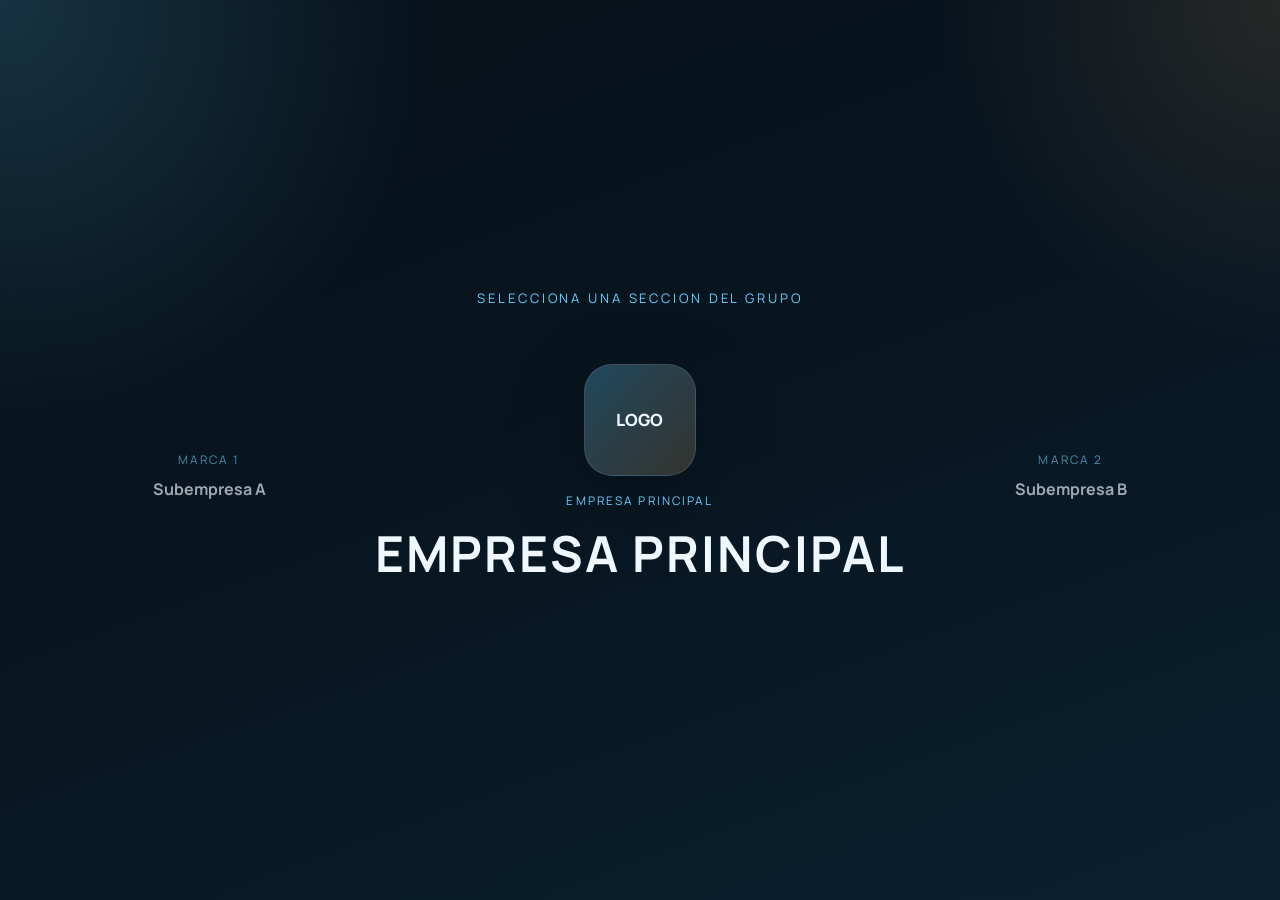
==== Plantillas/V1/Index.html @ ebe1cbdd "Add V1 corporate template" ====
<!DOCTYPE html>
<html lang="es">
<head>
    <meta charset="UTF-8">
    <meta name="viewport" content="width=device-width, initial-scale=1.0">
    <title>Inicio Empresas</title>
    <link rel="preconnect" href="https://fonts.googleapis.com">
    <link rel="preconnect" href="https://fonts.gstatic.com" crossorigin>
    <link href="https://fonts.googleapis.com/css2?family=Manrope:wght@400;500;600;700;800&display=swap" rel="stylesheet">
    <link rel="stylesheet" href="styles_v1.css">
</head>
<body class="portal-body">
    <main class="portal-shell">
        <p class="portal-kicker">Selecciona una seccion del grupo</p>

        <div class="portal-layout">
            <a class="portal-item portal-side" href="marca1.html">
                <span class="portal-item-label">Marca 1</span>
                <strong>Subempresa A</strong>
            </a>

            <a class="portal-item portal-center" href="empresa.html">
                <span class="portal-logo">LOGO</span>
                <span class="portal-item-label">Empresa principal</span>
                <strong>EMPRESA PRINCIPAL</strong>
            </a>

            <a class="portal-item portal-side" href="marca2.html">
                <span class="portal-item-label">Marca 2</span>
                <strong>Subempresa B</strong>
            </a>
        </div>
    </main>
</body>
</html>
---- Plantillas/V1/styles_v1.css ----
:root {
    --bg: #08151f;
    --bg-soft: #102433;
    --surface: rgba(9, 24, 36, 0.72);
    --surface-strong: #102c40;
    --line: rgba(173, 216, 255, 0.14);
    --text: #eff7ff;
    --muted: #a7bed0;
    --accent: #62d0ff;
    --accent-strong: #2da8d8;
    --accent-warm: #ffb86c;
    --shadow: 0 24px 80px rgba(0, 0, 0, 0.28);
}

* {
    box-sizing: border-box;
}

html {
    scroll-behavior: smooth;
}

body {
    margin: 0;
    font-family: "Manrope", sans-serif;
    color: var(--text);
    background:
        radial-gradient(circle at top left, rgba(98, 208, 255, 0.18), transparent 28%),
        radial-gradient(circle at top right, rgba(255, 184, 108, 0.12), transparent 22%),
        linear-gradient(160deg, #061019 0%, #08151f 45%, #0a2030 100%);
    min-height: 100vh;
}

.portal-body {
    display: flex;
    align-items: center;
    justify-content: center;
    padding: 24px;
}

.portal-shell {
    width: min(1100px, 100%);
    text-align: center;
}

.portal-kicker {
    margin: 0 0 28px;
    text-transform: uppercase;
    letter-spacing: 0.22em;
    font-size: 0.82rem;
    color: var(--accent);
}

.portal-layout {
    display: flex;
    align-items: center;
    justify-content: center;
    gap: 42px;
}

.portal-item {
    text-align: center;
    cursor: pointer;
    transition: transform 0.3s ease, opacity 0.3s ease, border-color 0.3s ease;
    opacity: 0.65;
    color: var(--text);
}

.portal-item:hover {
    transform: scale(1.08);
    opacity: 1;
}

.portal-item strong {
    display: block;
    margin-top: 10px;
}

.portal-side {
    min-width: 180px;
    padding: 28px 18px;
    border-radius: 24px;
    border: 1px solid transparent;
}

.portal-side:hover {
    border-color: var(--line);
    background: rgba(255, 255, 255, 0.03);
}

.portal-center {
    opacity: 1;
    padding: 26px 34px;
}

.portal-center strong {
    font-size: clamp(1.9rem, 4vw, 3.1rem);
    letter-spacing: 0.04em;
}

.portal-logo {
    width: 112px;
    height: 112px;
    margin: 0 auto 16px;
    display: grid;
    place-items: center;
    border-radius: 28px;
    background: linear-gradient(135deg, rgba(98, 208, 255, 0.28), rgba(255, 184, 108, 0.18));
    border: 1px solid var(--line);
    box-shadow: var(--shadow);
    font-weight: 800;
    font-size: 1.05rem;
}

.portal-item-label {
    display: block;
    text-transform: uppercase;
    letter-spacing: 0.18em;
    font-size: 0.74rem;
    color: var(--accent);
}

a {
    color: inherit;
    text-decoration: none;
}

p {
    color: var(--muted);
    line-height: 1.7;
}

.hero,
.page-shell {
    width: min(1180px, calc(100% - 32px));
    margin: 0 auto;
}

.hero {
    padding: 24px 0 48px;
}

.topbar,
.page-topbar {
    display: flex;
    align-items: center;
    justify-content: space-between;
    gap: 16px;
    padding: 14px 0;
}

.brand-lockup {
    display: flex;
    align-items: center;
    gap: 16px;
}

.brand-lockup h1,
.page-title h1 {
    margin: 0;
    font-size: clamp(1.6rem, 2vw, 2.2rem);
}

.eyebrow,
.section-tag,
.card-label,
.card-pill,
.mini-label {
    text-transform: uppercase;
    letter-spacing: 0.18em;
    font-size: 0.76rem;
    color: var(--accent);
    margin: 0 0 8px;
}

.brand-badge,
.logo-box {
    width: 64px;
    height: 64px;
    border-radius: 18px;
    display: grid;
    place-items: center;
    background: linear-gradient(135deg, rgba(98, 208, 255, 0.25), rgba(255, 184, 108, 0.2));
    border: 1px solid var(--line);
    color: var(--text);
    font-weight: 800;
    box-shadow: var(--shadow);
}

.hero-content,
.page-hero {
    display: grid;
    grid-template-columns: 1.3fr 0.9fr;
    gap: 28px;
    align-items: stretch;
    padding-top: 42px;
}

.hero-copy,
.hero-card,
.page-copy,
.info-panel,
.content-card,
.brand-card,
.timeline-item {
    background: var(--surface);
    backdrop-filter: blur(14px);
    border: 1px solid var(--line);
    border-radius: 28px;
    box-shadow: var(--shadow);
}

.hero-copy,
.page-copy {
    padding: 42px;
}

.hero-copy h2,
.page-copy h2 {
    font-size: clamp(2.3rem, 4vw, 4.6rem);
    line-height: 1.05;
    margin: 0 0 18px;
    max-width: 12ch;
}

.hero-actions,
.button-row {
    display: flex;
    flex-wrap: wrap;
    gap: 14px;
    margin-top: 28px;
}

.button {
    display: inline-flex;
    align-items: center;
    justify-content: center;
    padding: 14px 22px;
    border-radius: 999px;
    background: linear-gradient(135deg, var(--accent), var(--accent-strong));
    color: #04121b;
    font-weight: 700;
}

.button-ghost {
    background: transparent;
    color: var(--text);
    border: 1px solid var(--line);
}

.hero-card,
.info-panel {
    padding: 30px;
}

.check-list,
.nav-links {
    margin: 18px 0 0;
    padding: 0;
    list-style: none;
}

.check-list li,
.nav-links li {
    padding: 14px 0;
    border-bottom: 1px solid var(--line);
    color: var(--text);
}

.check-list li:last-child,
.nav-links li:last-child {
    border-bottom: 0;
}

.section {
    width: min(1180px, calc(100% - 32px));
    margin: 0 auto;
    padding: 28px 0 56px;
}

.section-alt {
    padding-bottom: 80px;
}

.section-heading {
    max-width: 760px;
    margin-bottom: 26px;
}

.section-heading h3,
.content-card h3 {
    margin: 0 0 12px;
    font-size: clamp(1.6rem, 2vw, 2.4rem);
}

.ecosystem-grid,
.timeline-grid,
.content-grid,
.highlights-grid {
    display: grid;
    gap: 20px;
}

.ecosystem-grid {
    grid-template-columns: repeat(3, minmax(0, 1fr));
}

.timeline-grid {
    grid-template-columns: repeat(3, minmax(0, 1fr));
}

.brand-card,
.timeline-item,
.content-card {
    padding: 28px;
}

.brand-card h4,
.timeline-item h4 {
    margin: 10px 0 12px;
    font-size: 1.3rem;
}

.brand-card a {
    display: inline-flex;
    margin-top: 18px;
    font-weight: 700;
    color: var(--accent);
}

.featured {
    background:
        linear-gradient(160deg, rgba(98, 208, 255, 0.16), rgba(255, 184, 108, 0.08)),
        var(--surface);
}

.timeline-item span {
    display: inline-flex;
    width: 42px;
    height: 42px;
    align-items: center;
    justify-content: center;
    border-radius: 50%;
    background: rgba(98, 208, 255, 0.16);
    color: var(--accent);
    font-weight: 800;
}

.page-shell {
    padding: 24px 0 64px;
}

.page-title p {
    margin: 6px 0 0;
}

.page-copy {
    min-height: 100%;
}

.page-copy h2 {
    max-width: 14ch;
}

.content-grid {
    grid-template-columns: repeat(2, minmax(0, 1fr));
    margin-top: 26px;
}

.highlights-grid {
    grid-template-columns: repeat(3, minmax(0, 1fr));
    margin-top: 26px;
}

.highlight-box {
    padding: 22px;
    border-radius: 24px;
    border: 1px solid var(--line);
    background: rgba(255, 255, 255, 0.03);
}

.highlight-box h4 {
    margin: 10px 0 10px;
}

.content-card p:last-child,
.highlight-box p:last-child {
    margin-bottom: 0;
}

@media (max-width: 960px) {
    .hero-content,
    .page-hero,
    .ecosystem-grid,
    .timeline-grid,
    .content-grid,
    .highlights-grid {
        grid-template-columns: 1fr;
    }

    .hero-copy,
    .hero-card,
    .page-copy,
    .info-panel,
    .content-card,
    .brand-card,
    .timeline-item {
        padding: 24px;
    }
}

@media (max-width: 640px) {
    .portal-layout {
        flex-direction: column;
        gap: 18px;
    }

    .portal-side,
    .portal-center {
        width: 100%;
        max-width: 320px;
    }

    .topbar,
    .page-topbar,
    .brand-lockup {
        flex-direction: column;
        align-items: flex-start;
    }

    .hero-copy h2,
    .page-copy h2 {
        font-size: 2.2rem;
    }

    .button,
    .button-ghost {
        width: 100%;
    }
}
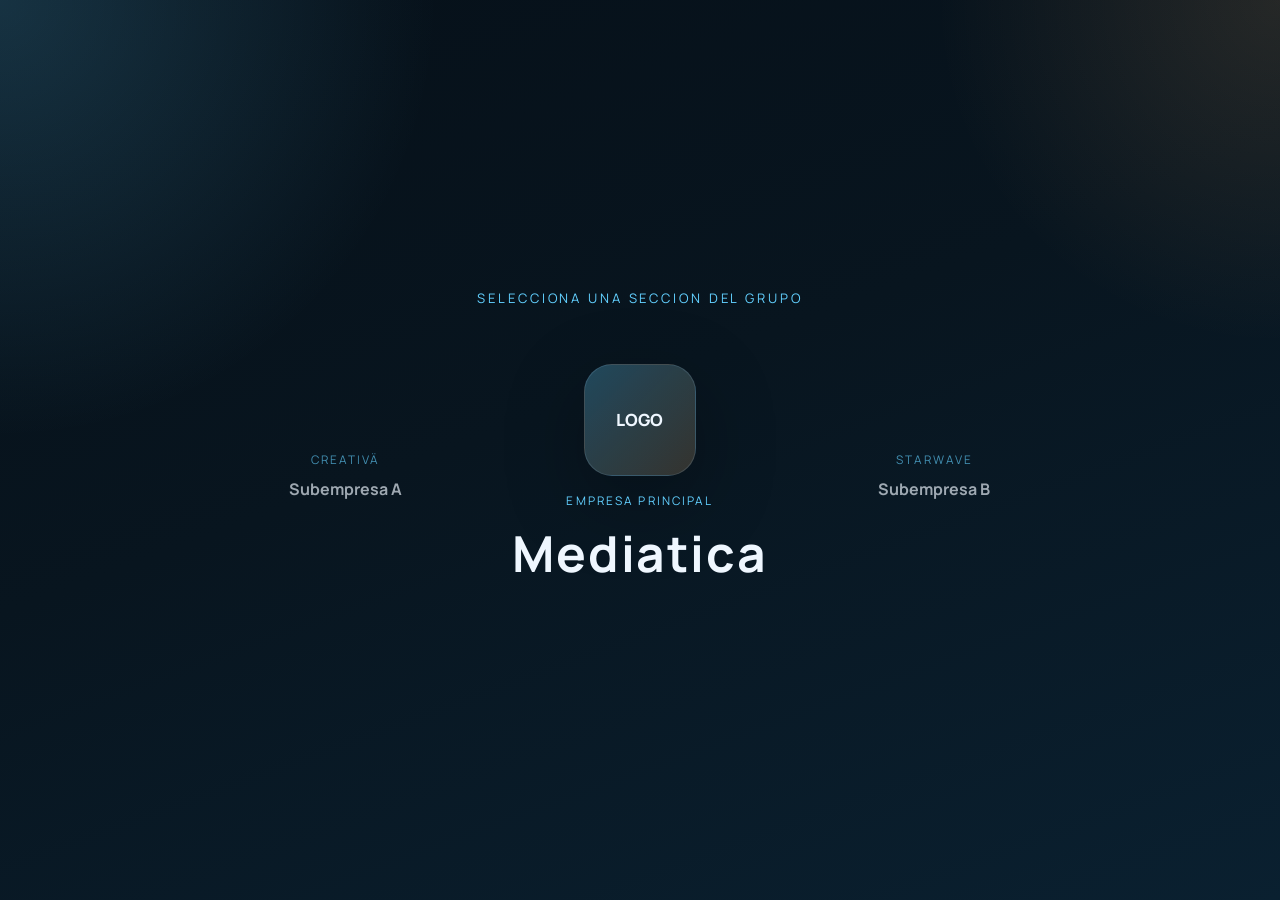
==== commit fc913578: "Nombres de empresa y marca" ====
--- a/Plantillas/V1/Index.html
+++ b/Plantillas/V1/Index.html
@@ -15,18 +15,18 @@
 
         <div class="portal-layout">
             <a class="portal-item portal-side" href="marca1.html">
-                <span class="portal-item-label">Marca 1</span>
+                <span class="portal-item-label">CREATIVÄ</span>
                 <strong>Subempresa A</strong>
             </a>
 
             <a class="portal-item portal-center" href="empresa.html">
                 <span class="portal-logo">LOGO</span>
                 <span class="portal-item-label">Empresa principal</span>
-                <strong>EMPRESA PRINCIPAL</strong>
+                <strong>Mediatica</strong>
             </a>
 
             <a class="portal-item portal-side" href="marca2.html">
-                <span class="portal-item-label">Marca 2</span>
+                <span class="portal-item-label">STARWAVE</span>
                 <strong>Subempresa B</strong>
             </a>
         </div>
